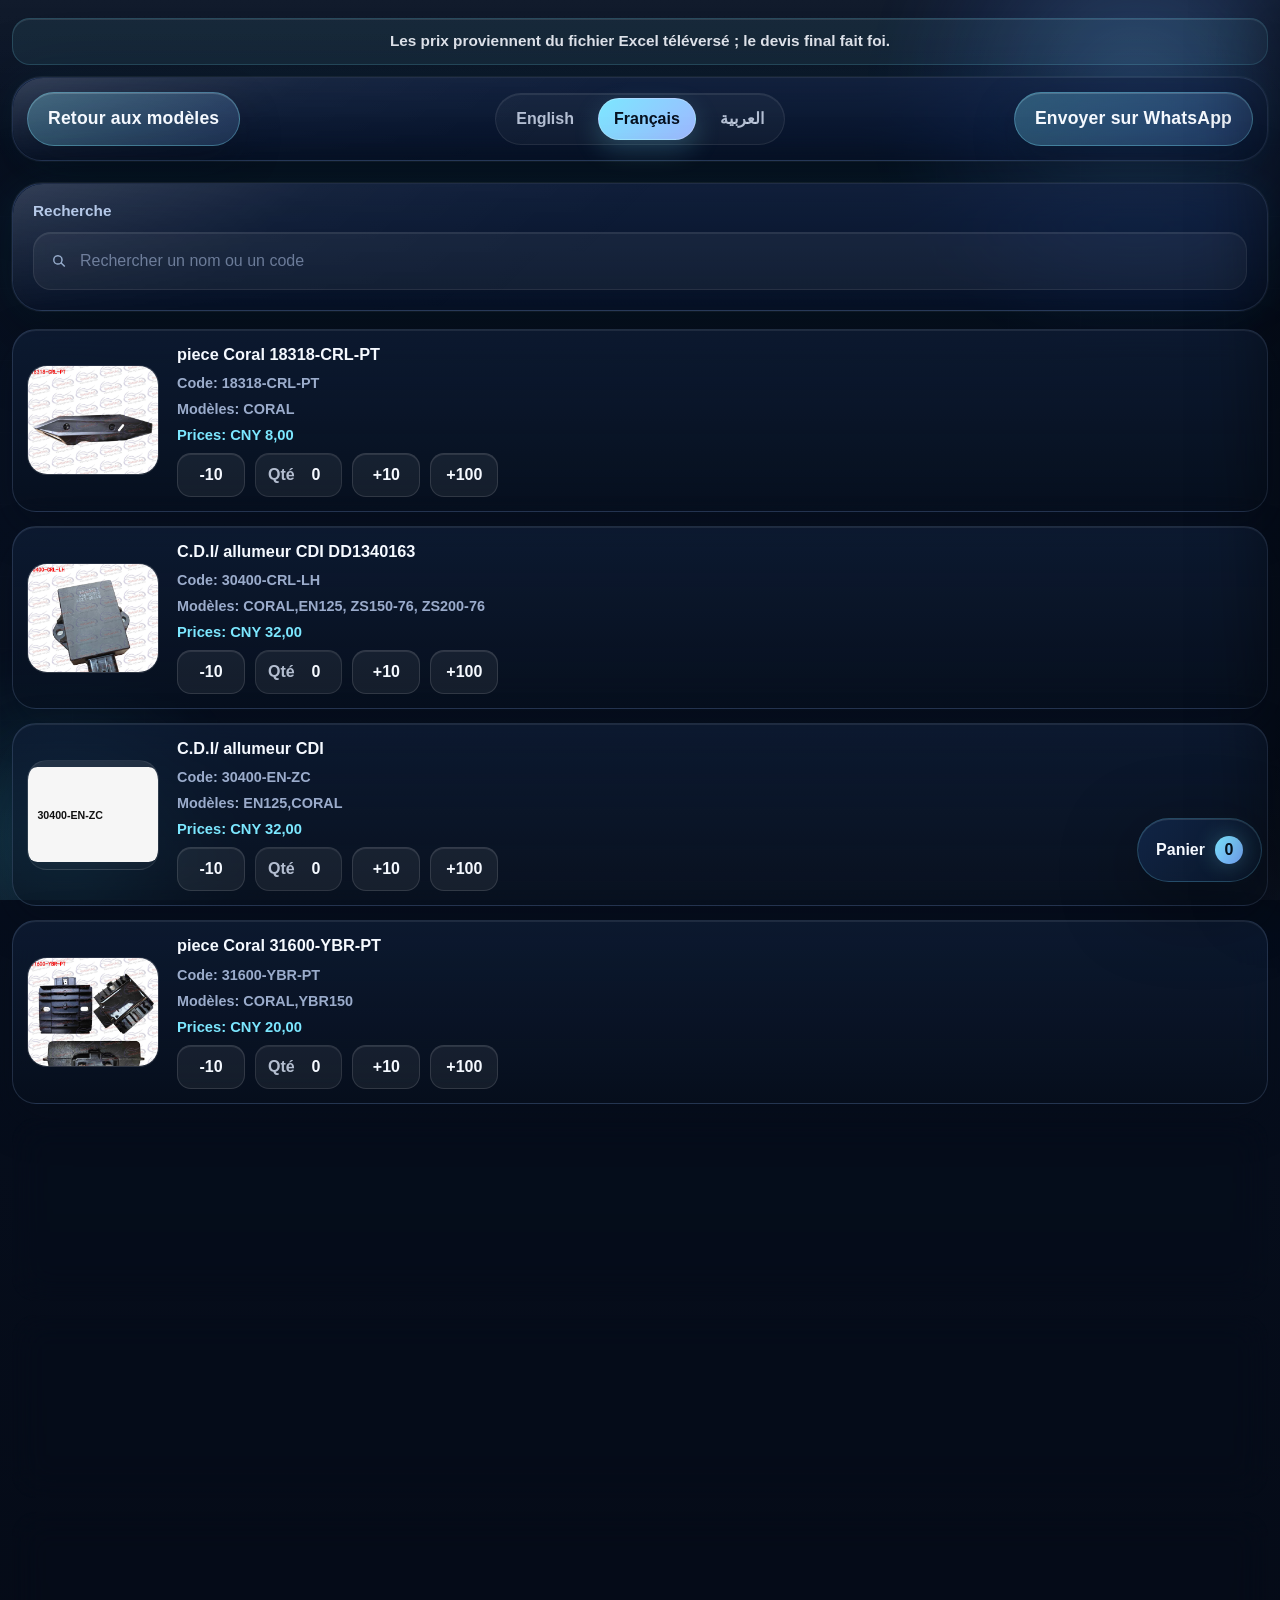
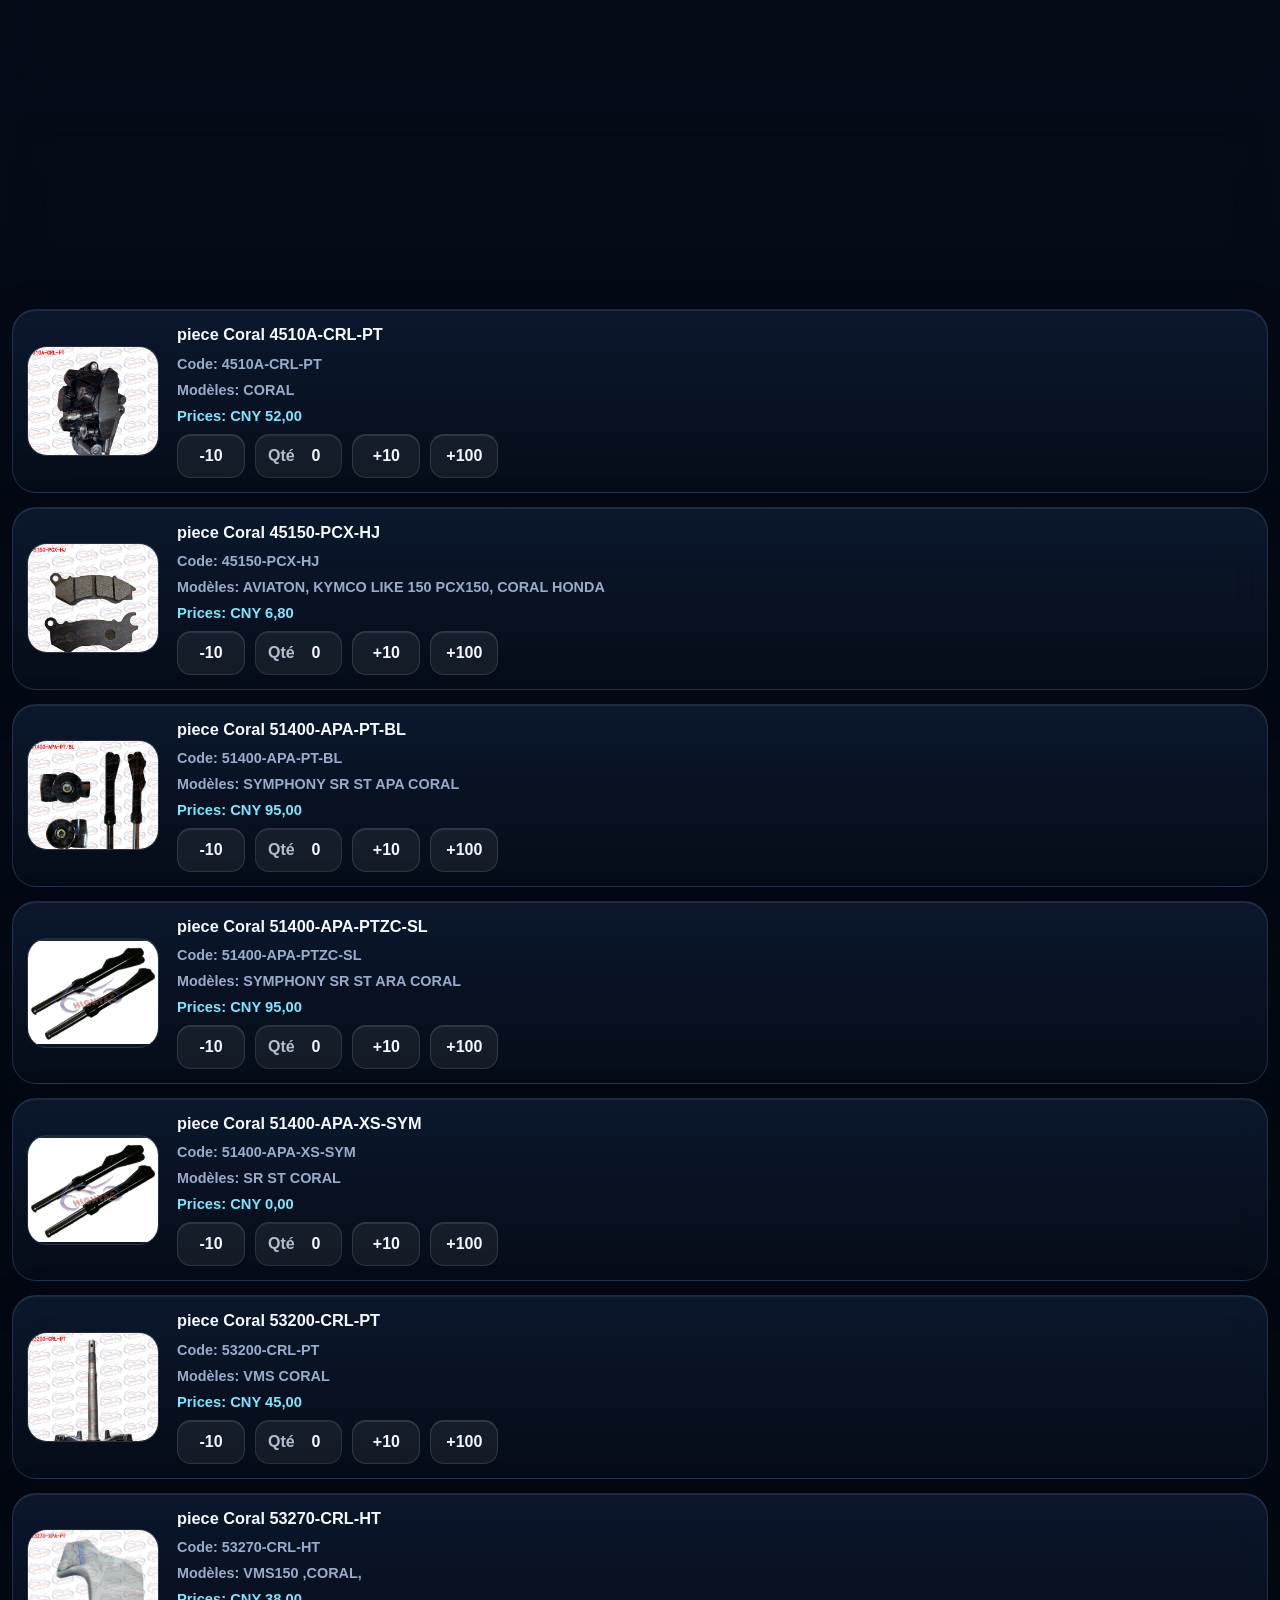
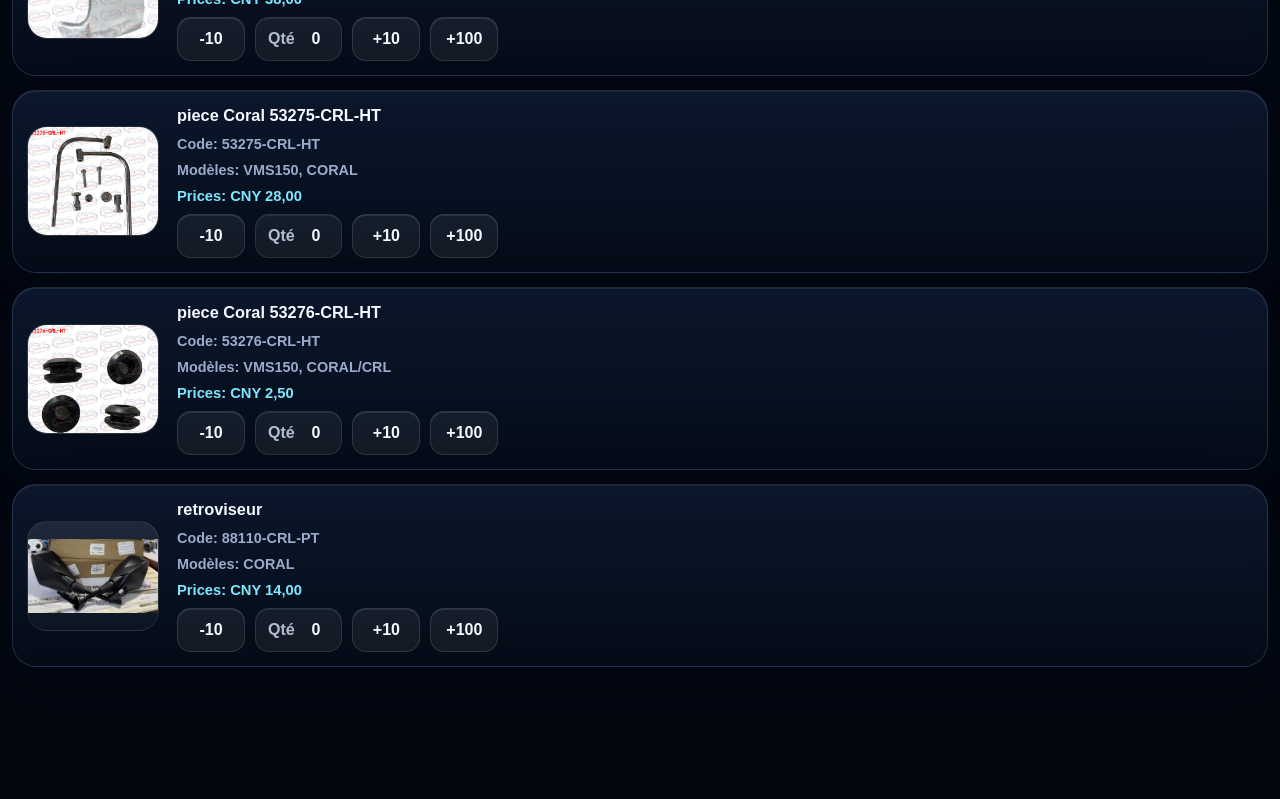
==== parts.html @ 4a2430b0 "Create pythonProject18OnlineOrderCoral online order site" ====
<!doctype html>
<html lang="fr">
  <head>
    <meta charset="utf-8">
    <meta name="viewport" content="width=device-width, initial-scale=1">
    <title>Pièces Coral</title>
    <meta name="description" content="Toutes les pièces Coral.">
    <link rel="icon" href="./Database/MotorPictures/Coral.png?v=generated">
    <link rel="stylesheet" href="./assets/css/styles.css">
  </head>
  <body data-page="parts">
    <div class="site-backdrop" aria-hidden="true">
      <span class="site-backdrop__orb site-backdrop__orb--one"></span>
      <span class="site-backdrop__orb site-backdrop__orb--two"></span>
      <span class="site-backdrop__grid"></span>
    </div>

    <main class="simple-page simple-page--parts">
      <div class="price-notice" data-i18n="price_notice">Les prix proviennent du fichier Excel téléversé ; le devis final fait foi.</div>

      <header class="top-strip panel-surface panel-surface--header">
        <div class="top-strip__slot top-strip__slot--left">
          <a class="top-box top-box--yellow" href="./index.html" data-i18n="back_models">Retour aux modèles</a>
        </div>
        <div class="top-strip__slot top-strip__slot--center">
          <div class="lang-switch" data-lang-switcher>
            <button class="lang-switch__button" type="button" data-lang="en">English</button>
            <button class="lang-switch__button" type="button" data-lang="fr">Français</button>
            <button class="lang-switch__button" type="button" data-lang="ar">العربية</button>
          </div>
        </div>
        <div class="top-strip__slot top-strip__slot--right">
          <button class="top-box top-box--cyan" type="button" id="page-submit" data-i18n="send_whatsapp">
            Envoyer sur WhatsApp
          </button>
        </div>
      </header>

      <section class="search-row panel-surface panel-surface--search">
        <label class="search-row__label" for="parts-search" data-i18n="search_label">Recherche</label>
        <div class="search-row__field">
          <svg class="search-row__icon" viewBox="0 0 24 24" aria-hidden="true">
            <path d="M10.5 4a6.5 6.5 0 1 0 4.06 11.58l4.43 4.43 1.41-1.41-4.43-4.43A6.5 6.5 0 0 0 10.5 4Zm0 2a4.5 4.5 0 1 1 0 9 4.5 4.5 0 0 1 0-9Z" fill="currentColor"/>
          </svg>
          <input
            id="parts-search"
            class="search-row__input"
            type="search"
            placeholder="Rechercher un nom ou un code"
            data-i18n-placeholder="search_placeholder"
          >
        </div>
      </section>

      <section class="parts-list" id="parts-list" aria-live="polite"></section>
      <section class="empty-state panel-surface" id="parts-empty" hidden data-i18n="no_parts">Aucune pièce.</section>
      <div class="list-footer" id="parts-loading" data-i18n="loading">Chargement...</div>
      <div id="parts-sentinel" class="list-sentinel" aria-hidden="true"></div>
    </main>

    <div id="toast-root"></div>
    <script src="./data/parts-data.js?v=generated"></script>
    <script src="./assets/js/app.js?v=generated"></script>
  </body>
</html>
---- assets/css/styles.css ----
:root {
  --bg: #06101f;
  --bg-deep: #020817;
  --bg-soft: #0c1830;
  --surface: rgba(12, 24, 48, 0.58);
  --surface-strong: rgba(10, 23, 43, 0.78);
  --surface-soft: rgba(16, 32, 57, 0.48);
  --surface-elevated: rgba(19, 37, 67, 0.84);
  --text: #f5f9ff;
  --text-soft: rgba(226, 236, 255, 0.78);
  --line: rgba(169, 201, 255, 0.16);
  --line-strong: rgba(180, 214, 255, 0.28);
  --cyan: #7ce7ff;
  --cyan-strong: #33d8ff;
  --blue: #78a9ff;
  --blue-strong: #4e85ff;
  --shadow: 0 22px 80px rgba(0, 0, 0, 0.42);
  --shadow-soft: 0 16px 44px rgba(5, 12, 25, 0.32);
  --glow: 0 0 0 1px rgba(255, 255, 255, 0.06), 0 0 40px rgba(51, 216, 255, 0.08);
  --max-width: 1260px;
  --radius-xl: 30px;
  --radius-lg: 24px;
  --radius-md: 18px;
  --font: "Segoe UI", "Helvetica Neue", Arial, sans-serif;
}

* {
  box-sizing: border-box;
}

html {
  scroll-behavior: smooth;
}

body {
  margin: 0;
  min-height: 100vh;
  position: relative;
  overflow-x: hidden;
  background:
    radial-gradient(circle at 20% 16%, rgba(66, 134, 255, 0.26), transparent 0 28%),
    radial-gradient(circle at 82% 18%, rgba(39, 212, 255, 0.22), transparent 0 22%),
    radial-gradient(circle at 50% 100%, rgba(67, 104, 181, 0.16), transparent 0 38%),
    linear-gradient(180deg, #081224 0%, #040914 52%, #02060f 100%);
  color: var(--text);
  font-family: var(--font);
}

body.is-rtl {
  direction: rtl;
}

body::before {
  content: "";
  position: fixed;
  inset: 0;
  pointer-events: none;
  background: linear-gradient(180deg, rgba(255, 255, 255, 0.04), transparent 18%, transparent 82%, rgba(255, 255, 255, 0.03));
  z-index: 0;
}

.site-backdrop {
  position: fixed;
  inset: 0;
  pointer-events: none;
  overflow: hidden;
  z-index: 0;
}

.site-backdrop__orb {
  position: absolute;
  border-radius: 999px;
  filter: blur(20px);
  opacity: 0.72;
}

.site-backdrop__orb--one {
  width: 32rem;
  height: 32rem;
  top: -10rem;
  right: -7rem;
  background: radial-gradient(circle, rgba(104, 168, 255, 0.44) 0%, rgba(74, 124, 255, 0.12) 48%, transparent 72%);
}

.site-backdrop__orb--two {
  width: 24rem;
  height: 24rem;
  left: -8rem;
  bottom: -8rem;
  background: radial-gradient(circle, rgba(66, 224, 255, 0.34) 0%, rgba(66, 224, 255, 0.08) 42%, transparent 70%);
}

.site-backdrop__grid {
  position: absolute;
  inset: 0;
  opacity: 0.16;
  background-image:
    linear-gradient(rgba(255, 255, 255, 0.05) 1px, transparent 1px),
    linear-gradient(90deg, rgba(255, 255, 255, 0.04) 1px, transparent 1px);
  background-size: 72px 72px;
  mask-image: linear-gradient(180deg, transparent 0%, black 18%, black 75%, transparent 100%);
}

main,
#toast-root,
.cart-fab,
.cart-mask,
.cart-drawer {
  position: relative;
  z-index: 1;
}

a {
  color: inherit;
  text-decoration: none;
}

button,
input {
  font: inherit;
}

img {
  display: block;
  max-width: 100%;
  -webkit-touch-callout: none;
  -webkit-user-drag: none;
  -webkit-user-select: none;
  user-select: none;
}

[data-protected-image],
.home-bike-link__visual,
.part-row__image-box,
.cart-item__image {
  -webkit-touch-callout: none;
  -webkit-user-drag: none;
  -webkit-user-select: none;
  user-select: none;
}

[data-protected-image] {
  pointer-events: none;
}

.simple-page {
  width: min(var(--max-width), calc(100vw - 24px));
  margin: 0 auto;
  padding: 18px 0 132px;
}

.simple-page--home {
  min-height: 100vh;
}

.simple-page--success {
  padding-bottom: 172px;
}

.price-notice {
  margin: 0 0 12px;
  padding: 12px 16px;
  border: 1px solid rgba(124, 231, 255, 0.18);
  border-radius: 18px;
  background: rgba(124, 231, 255, 0.08);
  color: rgba(245, 249, 255, 0.92);
  text-align: center;
  font-size: 0.96rem;
  font-weight: 800;
  line-height: 1.35;
  box-shadow: inset 0 1px 0 rgba(255, 255, 255, 0.1);
}

.panel-surface {
  position: relative;
  border: 1px solid var(--line);
  border-radius: var(--radius-xl);
  background: linear-gradient(180deg, rgba(21, 37, 67, 0.74), rgba(8, 18, 36, 0.56));
  backdrop-filter: blur(22px) saturate(150%);
  -webkit-backdrop-filter: blur(22px) saturate(150%);
  box-shadow: var(--shadow), var(--glow);
}

.panel-surface::after {
  content: "";
  position: absolute;
  inset: 0;
  border-radius: inherit;
  pointer-events: none;
  background: linear-gradient(135deg, rgba(255, 255, 255, 0.16), rgba(255, 255, 255, 0.03) 22%, transparent 48%);
  mask-image: linear-gradient(180deg, rgba(255, 255, 255, 0.92), rgba(255, 255, 255, 0.14));
}

.panel-surface--header {
  padding: 14px;
}

.panel-surface--hero,
.panel-surface--search,
.panel-surface--success,
.panel-surface--actions {
  overflow: hidden;
}

.top-strip {
  display: grid;
  grid-template-columns: 1fr auto 1fr;
  align-items: center;
  gap: 14px;
}

.top-strip__slot--left {
  justify-self: start;
}

.top-strip__slot--center {
  justify-self: center;
}

.top-strip__slot--right {
  justify-self: end;
}

.top-box {
  position: relative;
  display: inline-flex;
  align-items: center;
  justify-content: center;
  min-height: 54px;
  padding: 0 20px;
  border: 1px solid rgba(255, 255, 255, 0.16);
  border-radius: 999px;
  background: rgba(255, 255, 255, 0.06);
  color: var(--text);
  text-align: center;
  font-size: clamp(0.96rem, 1.9vw, 1.1rem);
  font-weight: 700;
  letter-spacing: 0.01em;
  box-shadow: inset 0 1px 0 rgba(255, 255, 255, 0.16), var(--shadow-soft);
  transition: transform 0.18s ease, border-color 0.18s ease, background 0.18s ease;
}

.top-box:hover {
  transform: translateY(-1px);
}

.top-box--yellow,
.top-box--cyan {
  background: linear-gradient(135deg, rgba(124, 231, 255, 0.28), rgba(120, 169, 255, 0.18));
  border-color: rgba(124, 231, 255, 0.34);
}

.lang-switch {
  display: inline-flex;
  flex-wrap: wrap;
  justify-content: center;
  gap: 8px;
  padding: 4px;
  border: 1px solid rgba(255, 255, 255, 0.08);
  border-radius: 999px;
  background: rgba(255, 255, 255, 0.04);
  box-shadow: inset 0 1px 0 rgba(255, 255, 255, 0.08);
}

.lang-switch__button {
  min-height: 42px;
  padding: 0 15px;
  border: 1px solid transparent;
  border-radius: 999px;
  background: transparent;
  color: var(--text-soft);
  font-weight: 700;
  cursor: pointer;
  transition: background 0.18s ease, color 0.18s ease, border-color 0.18s ease, transform 0.18s ease;
}

.lang-switch__button:hover,
.lang-switch__button:focus-visible,
.control-btn:hover,
.control-btn:focus-visible,
.cart-drawer__send:hover,
.cart-drawer__send:focus-visible,
.bottom-actions__button:hover,
.bottom-actions__button:focus-visible,
.cart-drawer__close:hover,
.cart-drawer__close:focus-visible,
.search-row__input:focus,
.manual-box__input:focus,
.top-box:focus-visible {
  outline: none;
}

.lang-switch__button.is-active {
  color: #06101f;
  background: linear-gradient(135deg, var(--cyan), #9eb8ff);
  border-color: rgba(255, 255, 255, 0.24);
  box-shadow: 0 10px 26px rgba(124, 231, 255, 0.22);
}

.home-hero {
  display: grid;
  place-items: center;
  margin-top: 22px;
  min-height: min(72vh, 780px);
  padding: clamp(24px, 4vw, 40px);
}

.home-hero__copy {
  display: grid;
  gap: 18px;
  align-items: start;
}

.home-hint {
  display: inline-flex;
  align-items: center;
  width: fit-content;
  max-width: 100%;
  min-height: 52px;
  padding: 0 18px;
  border: 1px solid rgba(124, 231, 255, 0.22);
  border-radius: 999px;
  background: rgba(124, 231, 255, 0.08);
  color: var(--text);
  font-weight: 700;
  text-align: center;
  box-shadow: inset 0 1px 0 rgba(255, 255, 255, 0.12);
}

.hero-caption {
  display: grid;
  gap: 8px;
}

.hero-caption__eyebrow {
  font-size: 0.82rem;
  font-weight: 700;
  letter-spacing: 0.18em;
  text-transform: uppercase;
  color: rgba(186, 209, 255, 0.76);
}

.hero-caption__line {
  max-width: 28ch;
  font-size: clamp(1.25rem, 3vw, 2.1rem);
  line-height: 1.06;
  font-weight: 700;
  color: var(--text);
}

.home-bike-link {
  position: relative;
  display: flex;
  flex-direction: column;
  align-items: center;
  justify-content: center;
  gap: 16px;
  min-height: 460px;
  padding: clamp(22px, 4vw, 34px);
  border: 1px solid rgba(124, 231, 255, 0.14);
  border-radius: calc(var(--radius-xl) - 6px);
  background: linear-gradient(180deg, rgba(255, 255, 255, 0.08), rgba(255, 255, 255, 0.03));
  box-shadow: inset 0 1px 0 rgba(255, 255, 255, 0.12);
}

.home-bike-link--solo {
  width: min(100%, 980px);
}

.home-bike-link__visual {
  position: relative;
  display: grid;
  place-items: center;
  width: 100%;
  min-height: clamp(260px, 52vh, 520px);
}

.home-bike-link__glow {
  position: absolute;
  width: min(440px, 72vw);
  height: min(440px, 72vw);
  border-radius: 50%;
  background: radial-gradient(circle, rgba(117, 175, 255, 0.22) 0%, rgba(30, 80, 190, 0.08) 42%, transparent 72%);
  filter: blur(14px);
}

.home-bike-link__image {
  position: relative;
  z-index: 1;
  width: min(520px, 100%);
  height: auto;
  object-fit: contain;
  filter: drop-shadow(0 26px 38px rgba(0, 0, 0, 0.46));
}

.home-bike-link__label {
  position: relative;
  z-index: 1;
  display: inline-flex;
  align-items: center;
  min-height: 52px;
  padding: 0 18px;
  border: 1px solid rgba(255, 255, 255, 0.14);
  border-radius: 999px;
  background: rgba(255, 255, 255, 0.09);
  font-size: clamp(1rem, 2vw, 1.18rem);
  font-weight: 800;
  color: var(--text);
  letter-spacing: 0.02em;
}

.search-row {
  display: grid;
  gap: 12px;
  margin: 22px 0 18px;
  padding: 18px 20px 20px;
}

.search-row__label {
  font-size: 0.96rem;
  font-weight: 700;
  color: rgba(197, 220, 255, 0.88);
}

.search-row__field {
  display: flex;
  align-items: center;
  gap: 12px;
  min-height: 58px;
  padding: 0 16px;
  border: 1px solid rgba(255, 255, 255, 0.08);
  border-radius: 18px;
  background: rgba(255, 255, 255, 0.05);
  box-shadow: inset 0 1px 0 rgba(255, 255, 255, 0.08);
}

.search-row__icon {
  width: 18px;
  height: 18px;
  flex: 0 0 auto;
  color: rgba(193, 220, 255, 0.72);
}

.search-row__input {
  width: 100%;
  min-height: 54px;
  padding: 0;
  border: 0;
  background: transparent;
  color: var(--text);
  outline: none;
}

.search-row__input::placeholder,
.manual-box__input::placeholder {
  color: rgba(198, 218, 255, 0.48);
}

.parts-list {
  display: grid;
  gap: 14px;
}

.part-row {
  display: grid;
  grid-template-columns: 132px minmax(0, 1fr);
  gap: 18px;
  align-items: center;
  padding: 14px;
  border: 1px solid var(--line);
  border-radius: 24px;
  background: linear-gradient(180deg, rgba(15, 30, 55, 0.72), rgba(7, 16, 30, 0.56));
  backdrop-filter: blur(18px);
  -webkit-backdrop-filter: blur(18px);
  box-shadow: var(--shadow-soft), inset 0 1px 0 rgba(255, 255, 255, 0.08);
}

.part-row__image-box {
  width: 132px;
  height: 110px;
  display: grid;
  place-items: center;
  border: 1px solid rgba(255, 255, 255, 0.08);
  border-radius: 20px;
  background: linear-gradient(180deg, rgba(255, 255, 255, 0.09), rgba(255, 255, 255, 0.03));
  overflow: hidden;
}

.part-row__image {
  width: 100%;
  height: 100%;
  object-fit: contain;
}

.part-row__body {
  display: grid;
  gap: 10px;
}

.part-row__title,
.cart-item__name,
.summary-item__name {
  font-size: 1.02rem;
  line-height: 1.3;
  font-weight: 800;
  color: var(--text);
  word-break: break-word;
}

.part-row__code,
.cart-item__code,
.summary-item__code {
  font-size: 0.9rem;
  color: rgba(201, 220, 255, 0.76);
  font-weight: 600;
  word-break: break-word;
}

.part-row__price,
.cart-item__price,
.summary-item__price {
  font-size: 0.92rem;
  color: var(--cyan);
  font-weight: 800;
  word-break: break-word;
}

.part-row__controls,
.cart-item__controls {
  display: flex;
  flex-wrap: wrap;
  align-items: center;
  gap: 10px;
}

.control-btn,
.cart-drawer__close,
.bottom-actions__button,
.cart-drawer__send {
  min-width: 68px;
  min-height: 44px;
  padding: 0 14px;
  border: 1px solid rgba(255, 255, 255, 0.12);
  border-radius: 14px;
  background: rgba(255, 255, 255, 0.06);
  color: var(--text);
  font-weight: 800;
  cursor: pointer;
  box-shadow: inset 0 1px 0 rgba(255, 255, 255, 0.1);
  transition: transform 0.18s ease, border-color 0.18s ease, background 0.18s ease, box-shadow 0.18s ease;
}

.control-btn:hover,
.cart-drawer__close:hover,
.bottom-actions__button:hover,
.cart-drawer__send:hover {
  transform: translateY(-1px);
  border-color: rgba(124, 231, 255, 0.24);
  box-shadow: inset 0 1px 0 rgba(255, 255, 255, 0.14), 0 12px 30px rgba(17, 35, 68, 0.24);
}

.control-btn--plain {
  background: rgba(255, 255, 255, 0.06);
}

.manual-box {
  display: inline-flex;
  align-items: center;
  gap: 8px;
  min-height: 44px;
  padding: 0 12px;
  border: 1px solid rgba(255, 255, 255, 0.1);
  border-radius: 14px;
  background: rgba(255, 255, 255, 0.06);
  color: var(--text-soft);
  font-weight: 700;
  box-shadow: inset 0 1px 0 rgba(255, 255, 255, 0.08);
}

.manual-box__input {
  width: 92px;
  min-height: 36px;
  border: 0;
  outline: none;
  background: transparent;
  color: var(--text);
  text-align: center;
}

.manual-box__value {
  min-width: 3ch;
  display: inline-flex;
  align-items: center;
  justify-content: center;
  color: var(--text);
  font-weight: 800;
}

.list-footer,
.empty-state,
.empty-card {
  margin-top: 14px;
  padding: 16px;
  border-radius: 20px;
  text-align: center;
  color: rgba(214, 228, 255, 0.78);
}

.empty-state,
.empty-card {
  border: 1px solid rgba(255, 255, 255, 0.08);
  background: rgba(255, 255, 255, 0.05);
}

.list-sentinel {
  height: 4px;
}

.cart-fab {
  position: fixed;
  right: 18px;
  bottom: calc(18px + env(safe-area-inset-bottom, 0px));
  z-index: 40;
  display: inline-flex;
  align-items: center;
  gap: 10px;
  min-height: 64px;
  padding: 0 18px;
  border: 1px solid rgba(124, 231, 255, 0.22);
  border-radius: 999px;
  background: linear-gradient(135deg, rgba(17, 39, 74, 0.88), rgba(11, 23, 42, 0.9));
  color: var(--text);
  font-weight: 800;
  box-shadow: var(--shadow), inset 0 1px 0 rgba(255, 255, 255, 0.12);
  backdrop-filter: blur(18px);
  -webkit-backdrop-filter: blur(18px);
  cursor: pointer;
}

.cart-fab__count {
  min-width: 28px;
  min-height: 28px;
  padding: 0 9px;
  display: inline-flex;
  align-items: center;
  justify-content: center;
  border-radius: 999px;
  background: linear-gradient(135deg, var(--cyan), var(--blue));
  color: #04111d;
  box-shadow: 0 0 22px rgba(124, 231, 255, 0.3);
}

.cart-mask {
  position: fixed;
  inset: 0;
  z-index: 49;
  background: rgba(1, 6, 14, 0.56);
  backdrop-filter: blur(6px);
  -webkit-backdrop-filter: blur(6px);
}

.cart-drawer {
  position: fixed;
  top: 0;
  right: 0;
  z-index: 50;
  width: min(440px, 100vw);
  height: 100vh;
  height: 100svh;
  height: 100dvh;
  max-height: 100vh;
  max-height: 100svh;
  max-height: 100dvh;
  padding: 18px;
  display: grid;
  grid-template-rows: auto auto minmax(0, 1fr) auto;
  gap: 14px;
  overflow: hidden;
  border-left: 1px solid rgba(255, 255, 255, 0.08);
  background: linear-gradient(180deg, rgba(8, 18, 36, 0.92), rgba(4, 10, 22, 0.96));
  box-shadow: -24px 0 60px rgba(0, 0, 0, 0.35);
  backdrop-filter: blur(20px) saturate(150%);
  -webkit-backdrop-filter: blur(20px) saturate(150%);
  transform: translateX(100%);
  transition: transform 0.22s ease;
}

.cart-drawer.is-open {
  transform: translateX(0);
}

.cart-drawer__header,
.cart-drawer__summary {
  display: flex;
  align-items: center;
  justify-content: space-between;
  gap: 12px;
}

.cart-drawer__header strong {
  font-size: 1.2rem;
  letter-spacing: 0.01em;
}

.cart-drawer__close {
  width: 42px;
  min-width: 42px;
  padding: 0;
  border-radius: 12px;
}

.cart-drawer__body {
  min-height: 0;
  overflow-y: auto;
  display: grid;
  gap: 12px;
  padding-right: 2px;
  overscroll-behavior: contain;
}

.cart-drawer__footer {
  position: sticky;
  bottom: 0;
  padding-bottom: env(safe-area-inset-bottom, 0px);
  background: linear-gradient(180deg, rgba(8, 18, 36, 0), rgba(4, 10, 22, 0.96) 22%);
  z-index: 1;
}

.cart-drawer__send,
.bottom-actions__button--primary {
  background: linear-gradient(135deg, var(--cyan), #9cb9ff);
  color: #04111d;
  border-color: rgba(255, 255, 255, 0.2);
}

.cart-drawer__send {
  width: 100%;
}

.cart-drawer__send:disabled {
  opacity: 0.45;
  cursor: not-allowed;
}

.cart-item,
.summary-item {
  display: grid;
  grid-template-columns: 80px minmax(0, 1fr);
  gap: 12px;
  padding: 12px;
  border: 1px solid rgba(255, 255, 255, 0.07);
  border-radius: 18px;
  background: rgba(255, 255, 255, 0.05);
}

.summary-item {
  grid-template-columns: minmax(0, 1fr) auto;
  align-items: center;
}

.cart-item__image {
  width: 80px;
  height: 80px;
  border-radius: 16px;
  background: rgba(255, 255, 255, 0.07);
  object-fit: contain;
}

.cart-item__body,
.summary-item__main {
  display: grid;
  gap: 8px;
  min-width: 0;
}

.manual-box--cart .manual-box__input {
  width: 72px;
}

.success-panel {
  margin-top: 22px;
  padding: 30px clamp(22px, 4vw, 34px);
  display: grid;
  gap: 12px;
}

.success-panel__badge {
  width: 54px;
  height: 54px;
  display: grid;
  place-items: center;
  border: 1px solid rgba(124, 231, 255, 0.24);
  border-radius: 16px;
  background: rgba(124, 231, 255, 0.1);
  font-size: 1.5rem;
  font-weight: 900;
  color: var(--cyan);
}

.success-panel h1 {
  margin: 0;
  font-size: clamp(1.8rem, 4vw, 2.4rem);
  line-height: 1.02;
}

.success-panel p {
  margin: 0;
  color: var(--text-soft);
  font-weight: 700;
}

.success-list {
  display: grid;
  gap: 12px;
  margin-top: 24px;
}

.summary-item__qty {
  white-space: nowrap;
  color: var(--cyan);
}

.bottom-actions {
  position: fixed;
  left: 16px;
  right: 104px;
  bottom: 16px;
  z-index: 30;
  display: flex;
  gap: 10px;
  padding: 10px;
  border-radius: 22px;
}

.bottom-actions__button {
  flex: 1 1 0;
  min-height: 52px;
  display: inline-flex;
  align-items: center;
  justify-content: center;
  padding: 0 14px;
  text-align: center;
}

.bottom-actions__button--secondary {
  background: rgba(255, 255, 255, 0.06);
  color: var(--text);
}

#toast-root {
  position: fixed;
  left: 50%;
  bottom: 92px;
  transform: translateX(-50%);
  z-index: 60;
  display: grid;
  gap: 8px;
}

.toast {
  padding: 12px 16px;
  border: 1px solid rgba(124, 231, 255, 0.18);
  border-radius: 14px;
  background: rgba(7, 16, 31, 0.9);
  color: var(--text);
  backdrop-filter: blur(14px);
  -webkit-backdrop-filter: blur(14px);
  box-shadow: var(--shadow-soft);
  opacity: 0;
  transform: translateY(10px);
  transition: opacity 0.18s ease, transform 0.18s ease;
}

.toast.is-visible {
  opacity: 1;
  transform: translateY(0);
}

body.is-rtl .top-strip__slot--left {
  justify-self: end;
}

body.is-rtl .top-strip__slot--right {
  justify-self: start;
}

body.is-rtl .cart-drawer {
  right: auto;
  left: 0;
  border-left: 0;
  border-right: 1px solid rgba(255, 255, 255, 0.08);
  transform: translateX(-100%);
}

body.is-rtl .cart-drawer.is-open {
  transform: translateX(0);
}

body.is-rtl .cart-fab {
  right: auto;
  left: 18px;
}

body.is-rtl .bottom-actions {
  left: 104px;
  right: 16px;
}

@media (max-width: 960px) {
  .home-bike-link {
    min-height: 360px;
  }
}

@media (max-width: 720px) {
  .simple-page {
    width: min(var(--max-width), calc(100vw - 16px));
    padding-top: 12px;
  }

  .panel-surface--header {
    padding: 10px;
  }

  .top-strip {
    grid-template-columns: 1fr;
  }

  .top-strip__slot--left,
  .top-strip__slot--center,
  .top-strip__slot--right {
    justify-self: stretch;
  }

  .top-box,
  .top-strip .lang-switch {
    width: 100%;
  }

  .top-strip .lang-switch {
    justify-content: space-between;
  }

  .lang-switch__button {
    flex: 1 1 0;
  }

  .part-row {
    grid-template-columns: 1fr;
  }

  .part-row__image-box {
    width: 100%;
    height: 180px;
  }

  .cart-drawer {
    width: 100vw;
    padding-bottom: calc(18px + env(safe-area-inset-bottom, 0px));
  }

  .bottom-actions {
    left: 12px;
    right: 12px;
    bottom: 12px;
    flex-direction: column;
  }

  body.is-rtl .bottom-actions {
    left: 12px;
    right: 12px;
  }
}
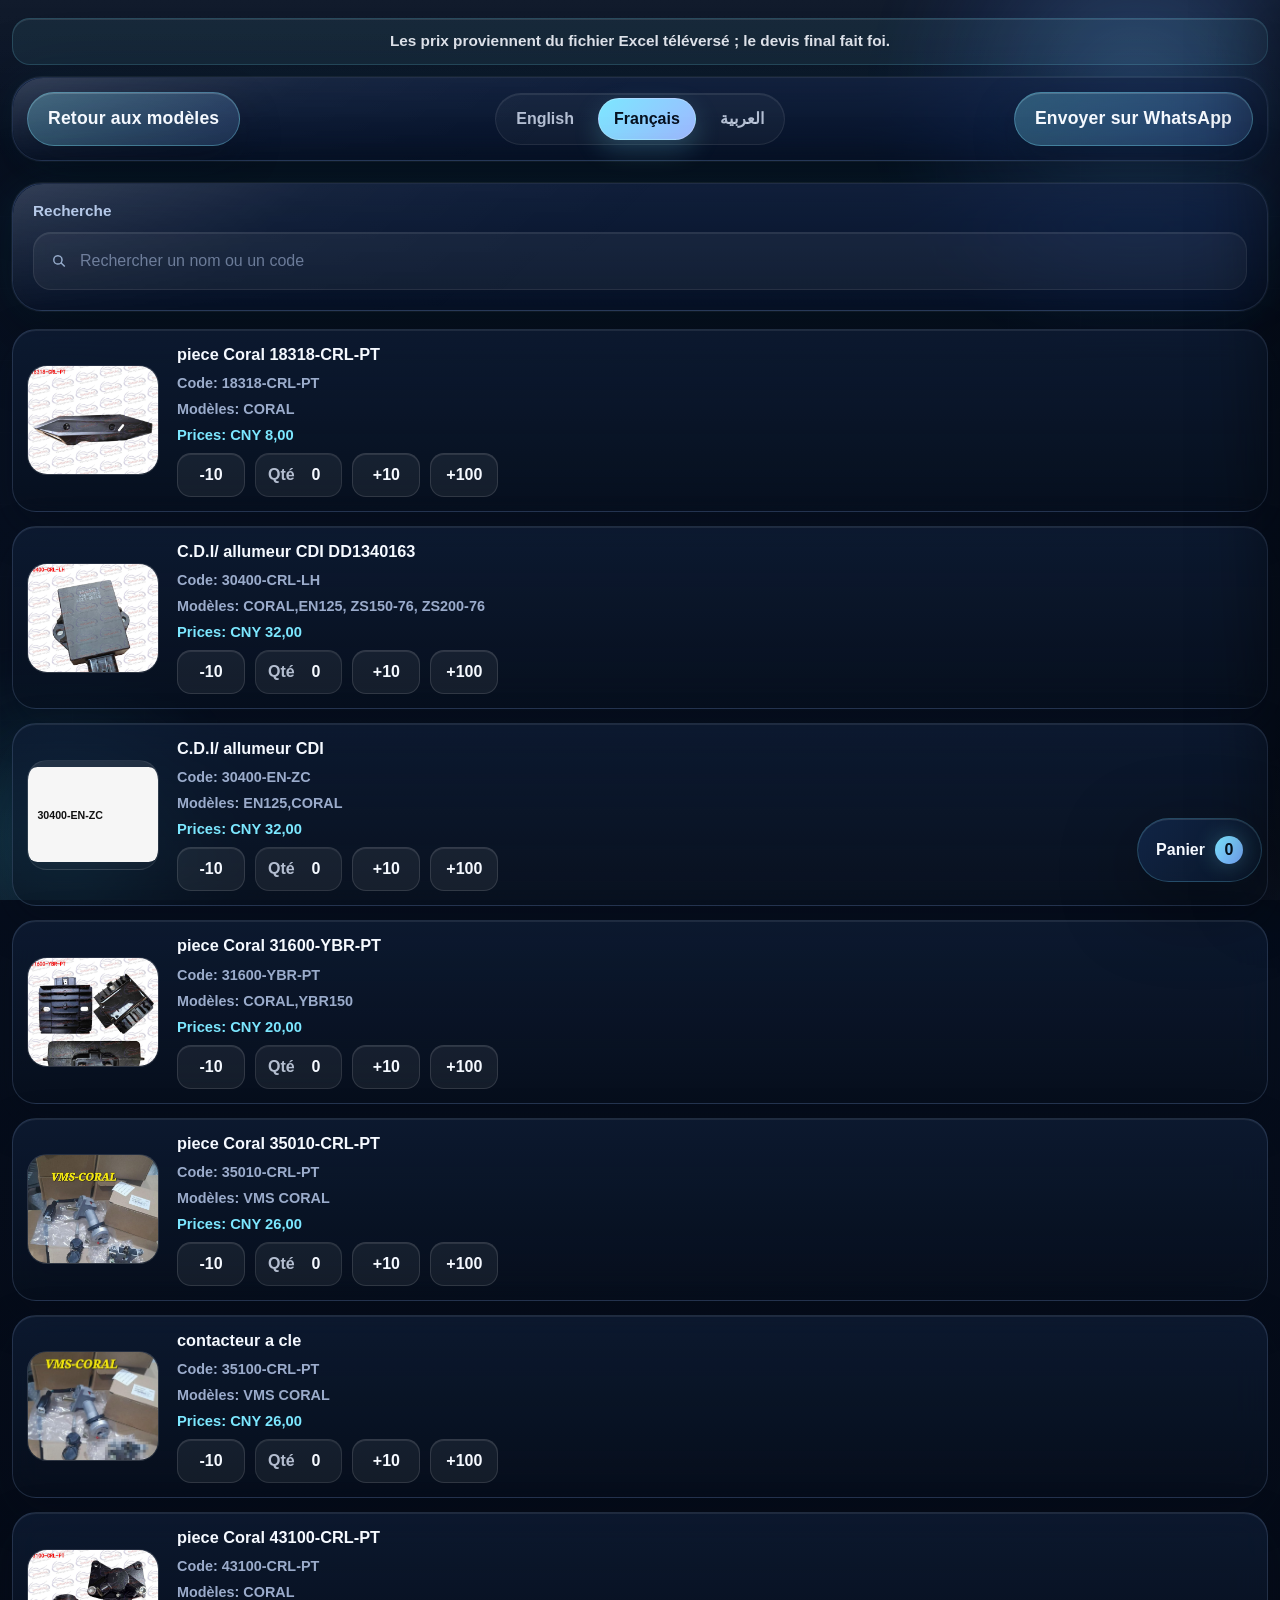
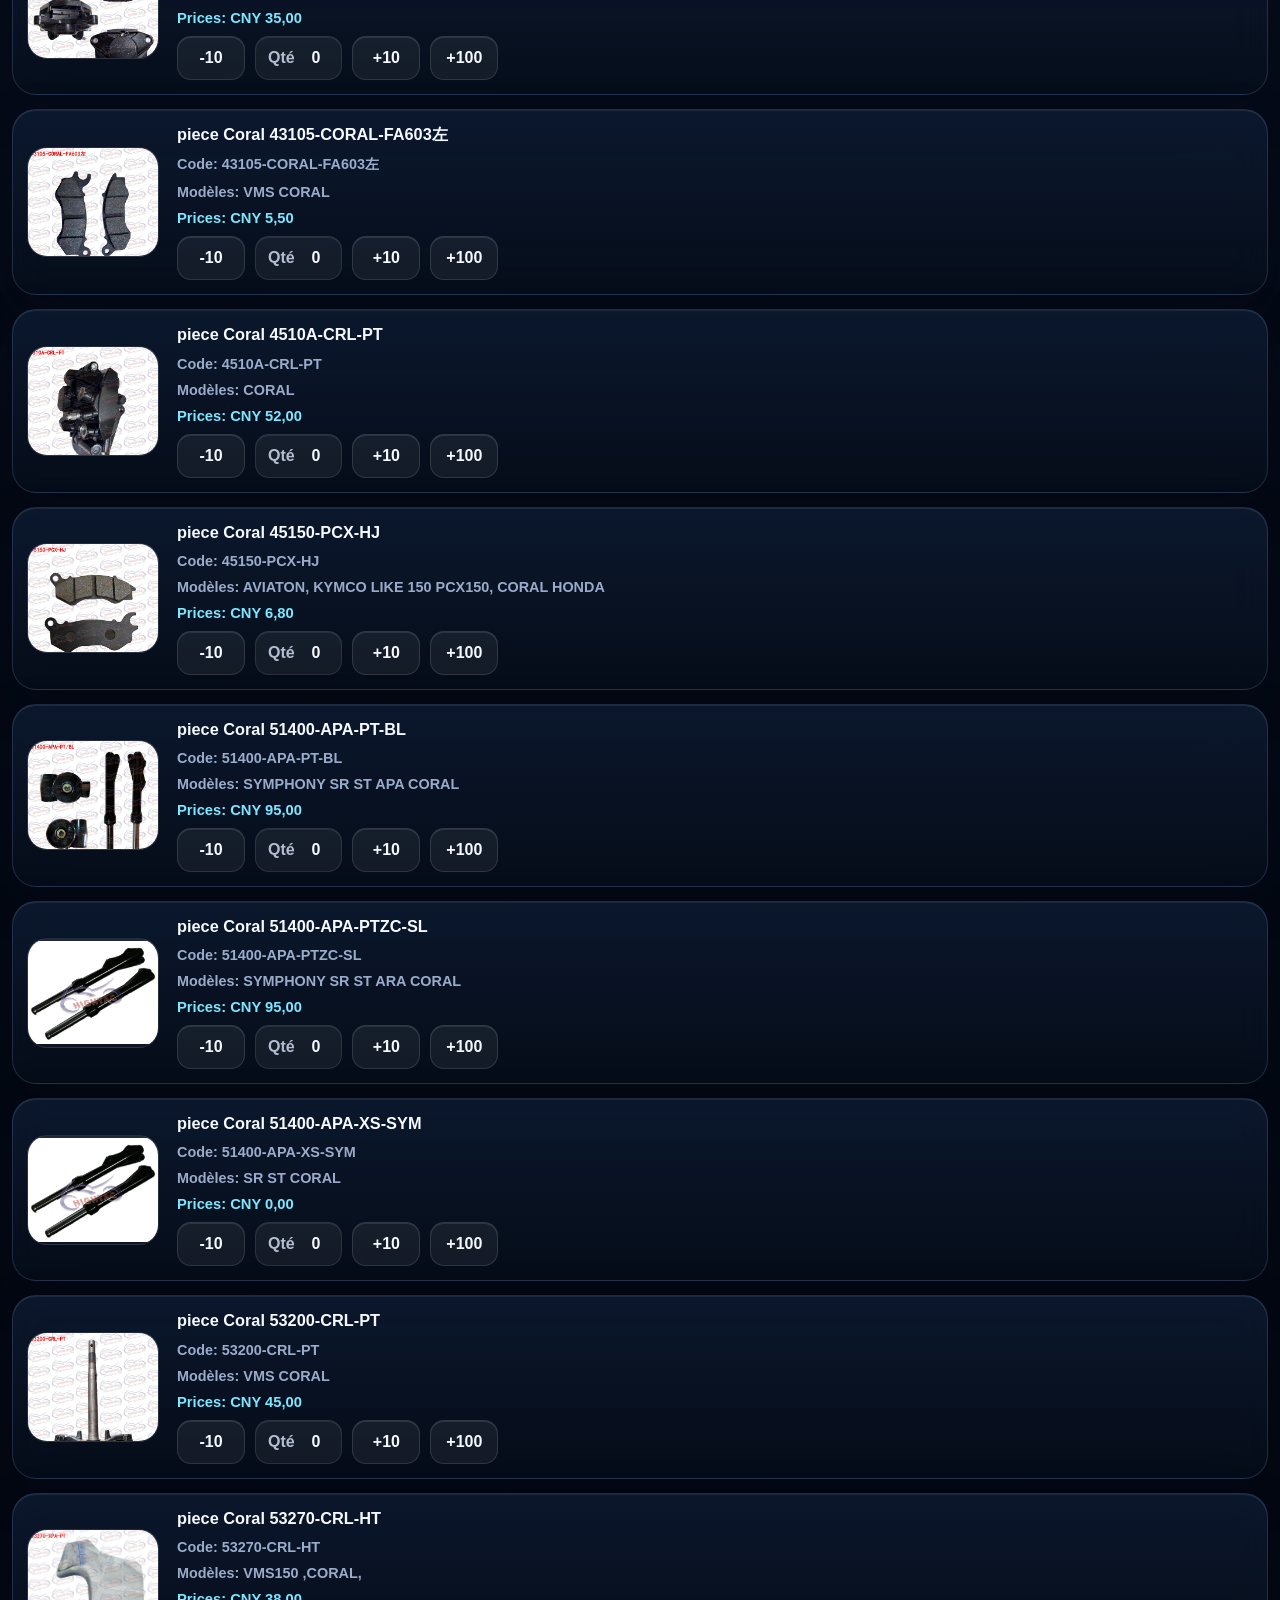
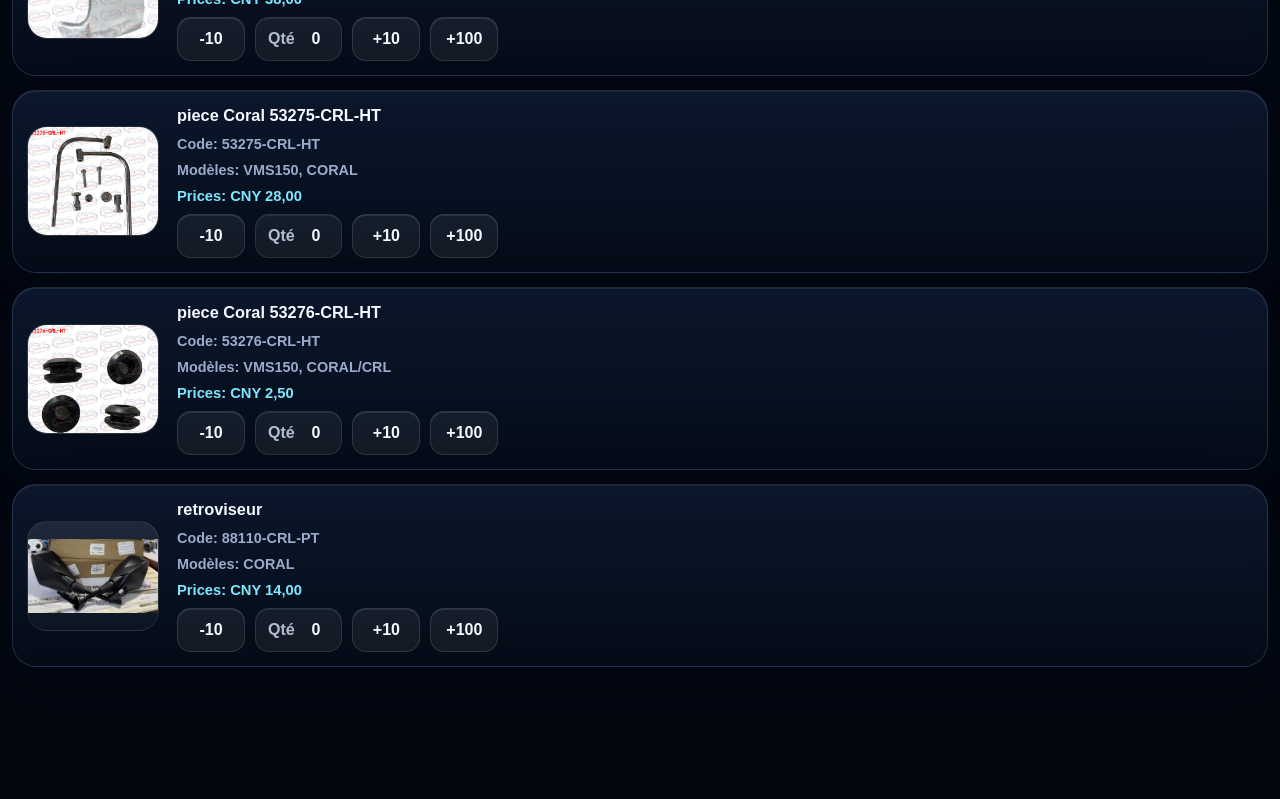
==== commit 9040e531: "Add China access guard" ====
--- a/parts.html
+++ b/parts.html
@@ -7,6 +7,7 @@
     <meta name="description" content="Toutes les pièces Coral.">
     <link rel="icon" href="./Database/MotorPictures/Coral.png?v=generated">
     <link rel="stylesheet" href="./assets/css/styles.css">
+    <script src="./assets/js/access-guard.js?v=20260522-ipgate"></script>
   </head>
   <body data-page="parts">
     <div class="site-backdrop" aria-hidden="true">
@@ -59,7 +60,29 @@
     </main>
 
     <div id="toast-root"></div>
-    <script src="./data/parts-data.js?v=generated"></script>
-    <script src="./assets/js/app.js?v=generated"></script>
+    <script>
+      (function () {
+        var sources = [
+          "./data/parts-data.js?v=generated",
+          "./assets/js/app.js?v=20260526-ipgate"
+        ];
+        function loadScript(src) {
+          return new Promise(function (resolve, reject) {
+            var script = document.createElement("script");
+            script.src = src;
+            script.onload = resolve;
+            script.onerror = reject;
+            document.body.appendChild(script);
+          });
+        }
+        if (window.HIGHTAC_ACCESS_GUARD && window.HIGHTAC_ACCESS_GUARD.loadScripts) {
+          window.HIGHTAC_ACCESS_GUARD.loadScripts(sources);
+        } else {
+          sources.reduce(function (promise, src) {
+            return promise.then(function () { return loadScript(src); });
+          }, Promise.resolve());
+        }
+      })();
+    </script>
   </body>
 </html>
